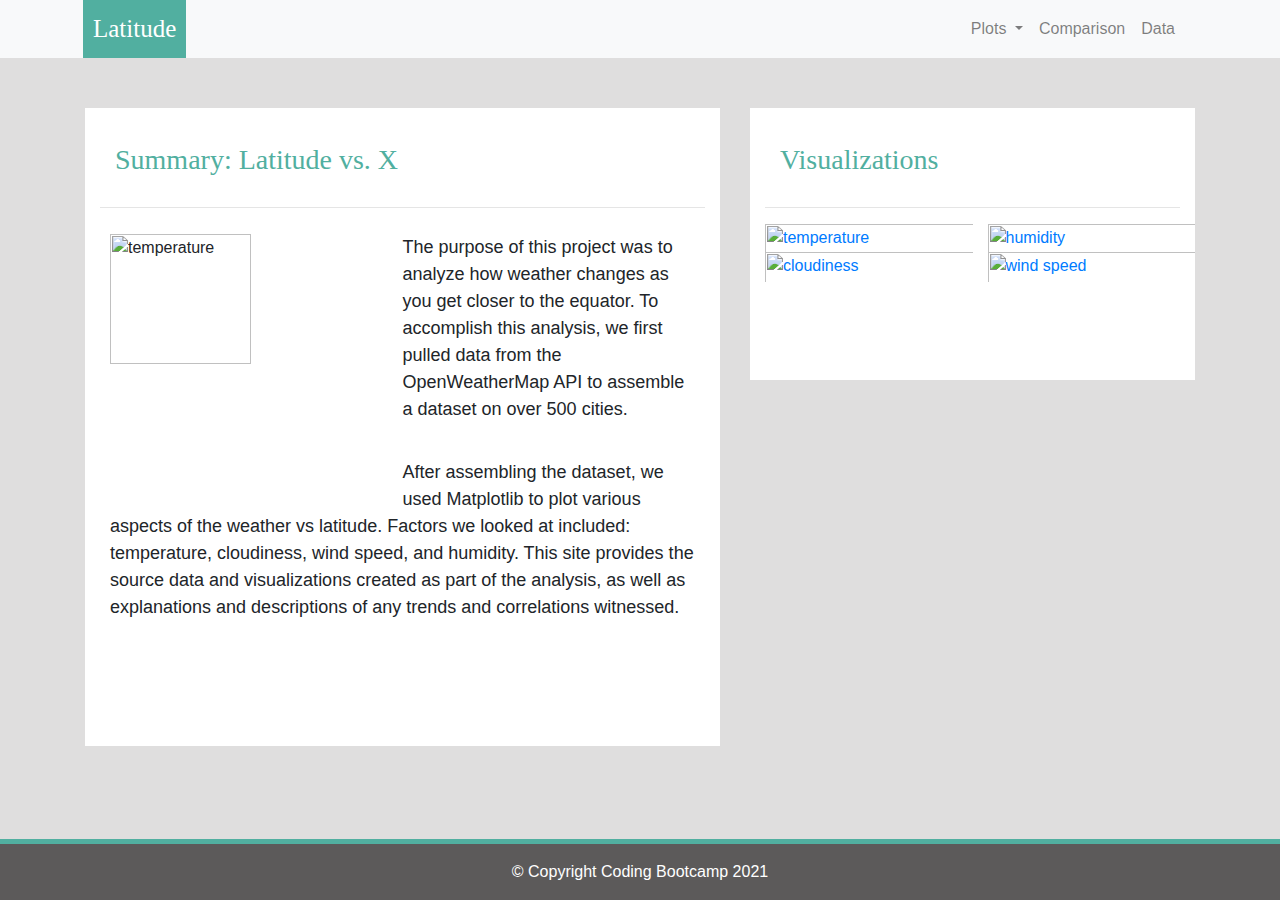
==== index.html @ 0e475df0 "Readded all files" ====
</html><!DOCTYPE html>
<html lang="en">
<head>
  <meta charset="UTF-8">
  <title>Summary</title>
  <link rel="stylesheet" href="https://stackpath.bootstrapcdn.com/bootstrap/4.3.1/css/bootstrap.min.css" integrity="sha384-ggOyR0iXCbMQv3Xipma34MD+dH/1fQ784/j6cY/iJTQUOhcWr7x9JvoRxT2MZw1T" crossorigin="anonymous">
  <script src="https://code.jquery.com/jquery-3.3.1.slim.min.js" integrity="sha384-q8i/X+965DzO0rT7abK41JStQIAqVgRVzpbzo5smXKp4YfRvH+8abtTE1Pi6jizo" crossorigin="anonymous"></script>
  <script src="https://cdnjs.cloudflare.com/ajax/libs/popper.js/1.14.7/umd/popper.min.js" integrity="sha384-UO2eT0CpHqdSJQ6hJty5KVphtPhzWj9WO1clHTMGa3JDZwrnQq4sF86dIHNDz0W1" crossorigin="anonymous"></script>
  <script src="https://stackpath.bootstrapcdn.com/bootstrap/4.3.1/js/bootstrap.min.js" integrity="sha384-JjSmVgyd0p3pXB1rRibZUAYoIIy6OrQ6VrjIEaFf/nJGzIxFDsf4x0xIM+B07jRM" crossorigin="anonymous"></script>
  <link rel="stylesheet" href="CSS/style copy.css">
</head>
<body>
    <!--Navbar adjustments-->
    <nav class="navbar navbar-expand-lg navbar-light bg-light">
        <div class="container">
            <a class="navbar-brand text-white" href="index.html" >Latitude</a>
            <button class="navbar-toggler" type="button" data-toggle="collapse" data-target="#navbarSupportedContent" aria-controls="navbarSupportedContent" aria-expanded="false" aria-label="Toggle navigation">
                <span class="navbar-toggler-icon"></span>
            </button>
            <div class="collapse navbar-collapse" id="navbarSupportedContent">
                <ul class="navbar-nav ml-auto">    
                    <li class="nav-item dropdown">
                        <a class="nav-link dropdown-toggle" href="#" id="navbarDropdown" role="button" data-toggle="dropdown" aria-haspopup="true" aria-expanded="false">
                            Plots
                        </a>
                        <div class="dropdown-menu dropdown-menu-right" aria-labelledby="navbarDropdown">
                            <a class="dropdown-item" href="visualizations/temp.html">Max Temperature</a>
                            <a class="dropdown-item" href="visualizations/humidity.html">Humidity</a>
                            <a class="dropdown-item" href="visualizations/cloudiness.html">Cloudiness</a>
                            <a class="dropdown-item" href="visualizations/wind_speed.html">Wind Speed</a>
                        </div>
                    </li>
                    <li class="nav-item">
                        <a class="nav-link" href="comparison.html">Comparison</a>
                    </li>
                    <li class="nav-item">
                        <a class="nav-link" href="data.html">Data</a>
                    </li>
                </ul>
            </div>
        </div>
    </nav>
    <!--create container, rows and columns and add images -->
    <div class="container content">    
        <div class="row">
            <div class="col-md-7">
                <div class="col-md-12">
                    <h3>Summary: Latitude vs. X </h3>
                    <hr>
                    <div class="thumbnail">
                        <img class="img-thumbnail float-left" src="Resources/assets/images/temperature.png " width="50%" alt="temperature">
                    </div>
                    <p>The purpose of this project was to analyze how weather changes as you get closer to the equator. To accomplish this analysis, we first pulled data from the OpenWeatherMap API to assemble a dataset on over 500 cities.  </p> 
                    <p>After assembling the dataset, we used Matplotlib to plot various aspects of the weather vs latitude. Factors we looked at included: temperature, cloudiness, wind speed, and humidity. This site provides the source data and visualizations created as part of the analysis, as well as explanations and descriptions of any trends and correlations witnessed.</p>
                </div>
            </div>
            <!--visualization adjustments-->
            <div class="col-md-5">
                <div class="col-md-12">
                    <h3>Visualizations</h3>
                    <hr>
                    <div class="row">
                        <div class="col-4 col-md-6">
                            <a href="temp.html"><img src="Resources/assets/images/temperature.png" width="108%"  alt="temperature">
                            </a> 
                        </div>
                        <div class="col-3 col-md-6">
                            <a href="humidity.html"><img src="Resources/assets/images/humidity.png" width="108%" alt="humidity"></a>
                        </div>
                        <div class="col-3 col-md-6">
                            <a href="cloudiness.html"><img src="Resources/assets/images/cloudiness.png" width="108%"  alt="cloudiness"></a>
                        </div>
                        <div class="col-3 col-md-6">
                            <a href="windspeed.html"><img src="Resources/assets/images/wind_speed.png"width="108%"  alt="wind speed"></a>
                        </div>
                    </div>
                </div>
            </div>
        </div>
    </div>
    <!-- Footer -->
    <footer class="page-footer font-small footer-dark">
        <div class="footer-copyright text-center py-3">© Copyright Coding Bootcamp 2021
        </div>      
    </footer>
</body>
</html>
---- CSS/style copy.css ----
/* navbar styling*/
a.navbar-brand{
    margin-left: 10px;
    padding: 10px;
    background-color: rgb(81, 175, 160);
    font-family: 'Times New Roman', Times, serif;
    font-size: 25px;
}

/*footer styling*/
.page-footer{
    background-color: rgb(92, 90, 90);
    margin-top: 50px;
    position: fixed;
    bottom: 0;
    width: 100%;
}

.footer-copyright{
    color:white;
    border-top: 5px solid rgb(81, 175, 160)
}

/* header styling*/
h3{
    color: rgb(81, 175, 160);
    font-family: Georgia, 'Times New Roman', Times, serif;
    padding: 15px;
}

/* image styling*/
.img-thumbnail{
    padding:10px;
    border: none;
}

/* fontstyling for text*/
p{
   font-family: Arial, Helvetica, sans-serif;
   font-size: large;
   padding:10px;
}

/* body background*/
body{
    background-color: rgb(223, 222, 222);
}
.col-md-12{
    background-color: white;
    padding-top: 20px;
    padding-bottom:100px;
}

.col-md-8{
      margin-left: 275px;
    padding: 50px;
    font-family: 'Times New Roman', Times, serif;
    font-size: 25px; */
} 

/* 
    background-color: white;
    padding-top: 20px;
    padding-bottom:100px;
} */ */

/* image border styling*/
.pic{
    border: 3px solid rgb(81, 175, 160);
}
/* navbar styling*/
.navbar{
    padding-top:0px;
    padding-bottom: 0px;
    padding-right:40px;
}

.nav-item.dropdown.show {
    background-color: #ddd;
}

.dropdown-menu {
    margin: 0;
}

/* content styling*/
.content {
    padding-top: 50px;
    padding-bottom: 80px;
    overflow: hidden;
}

.content.bg-white {
    margin-top: 15px;
}


/* table text adjustments*/
tr>th:nth-child(1),
tr>th:nth-child(3),
tr>th:nth-child(6),
tr>th:nth-child(7),
tr>th:nth-child(8),
tr>th:nth-child(9),
tr>th:nth-child(10),
tr>td:nth-child(1),
tr>td:nth-child(3),
tr>td:nth-child(6),
tr>td:nth-child(7),
tr>td:nth-child(8),
tr>td:nth-child(9),
tr>td:nth-child(10) {
    text-align: right;
}


/* small screen adjustments*/
@media(max-width:767px){
    .navbar.bg-light{
        background-color: rgb(81, 175, 160)!important;    
    }

    .navbar-collapse{
        background-color: #f8f9fa;
    }
    .navbar{
        padding:inherit;
    }
}
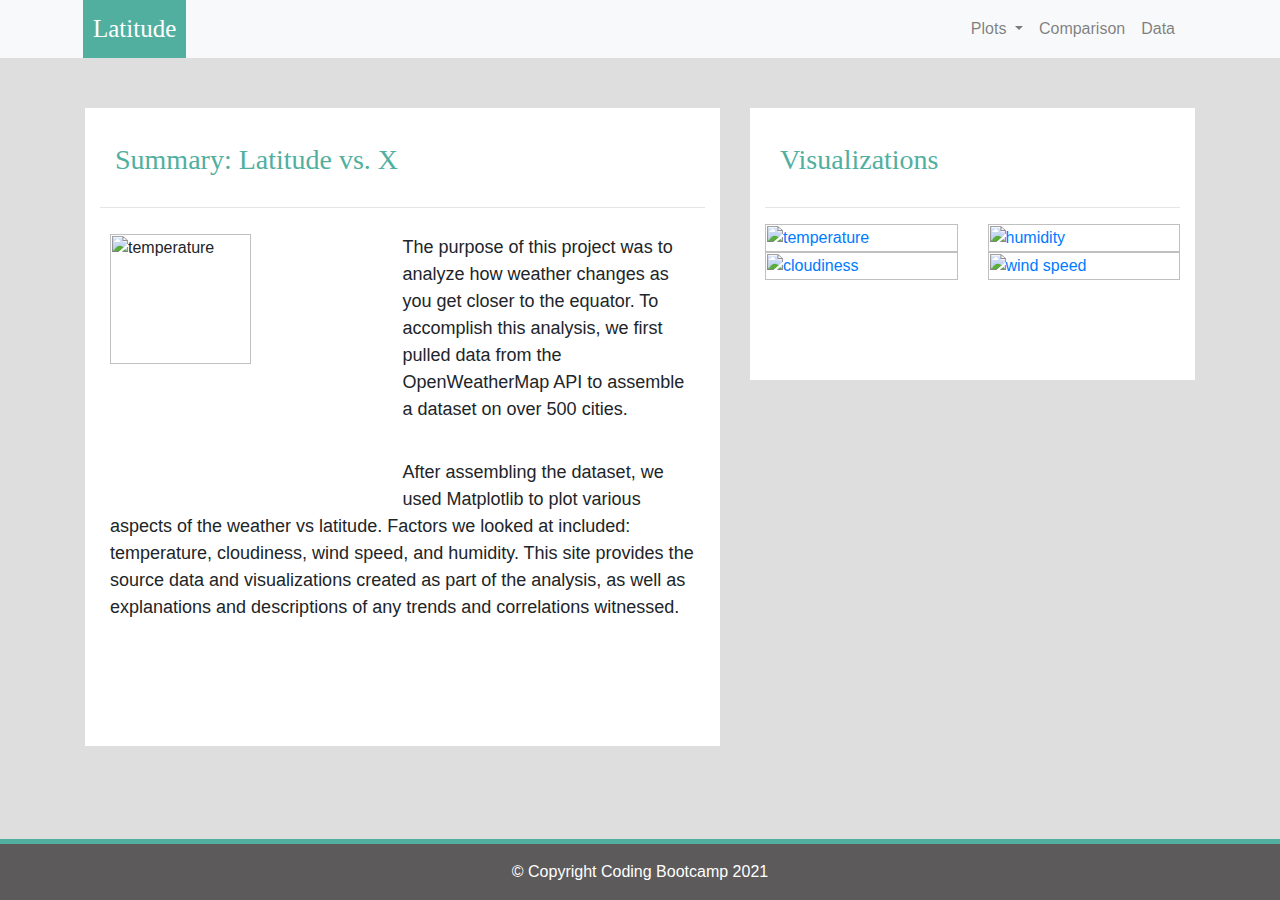
==== commit e8a0e49e: "Changed Image name" ====
--- a/index.html
+++ b/index.html
@@ -61,17 +61,17 @@
                     <hr>
                     <div class="row">
                         <div class="col-4 col-md-6">
-                            <a href="temp.html"><img src="Resources/assets/images/temperature.png" width="108%"  alt="temperature">
+                            <a href="temp.html"><img src="Resources/assets/images/temperature.PNG" width="100%"  alt="temperature">
                             </a> 
                         </div>
                         <div class="col-3 col-md-6">
-                            <a href="humidity.html"><img src="Resources/assets/images/humidity.png" width="108%" alt="humidity"></a>
+                            <a href="humidity.html"><img src="Resources/assets/images/humidity.PNG" width="100%" alt="humidity"></a>
                         </div>
                         <div class="col-3 col-md-6">
-                            <a href="cloudiness.html"><img src="Resources/assets/images/cloudiness.png" width="108%"  alt="cloudiness"></a>
+                            <a href="cloudiness.html"><img src="Resources/assets/images/cloudiness.PNG" width="100%"  alt="cloudiness"></a>
                         </div>
                         <div class="col-3 col-md-6">
-                            <a href="windspeed.html"><img src="Resources/assets/images/wind_speed.png"width="108%"  alt="wind speed"></a>
+                            <a href="windspeed.html"><img src="Resources/assets/images/wind_speed.PNG"width="100%"  alt="wind speed"></a>
                         </div>
                     </div>
                 </div>
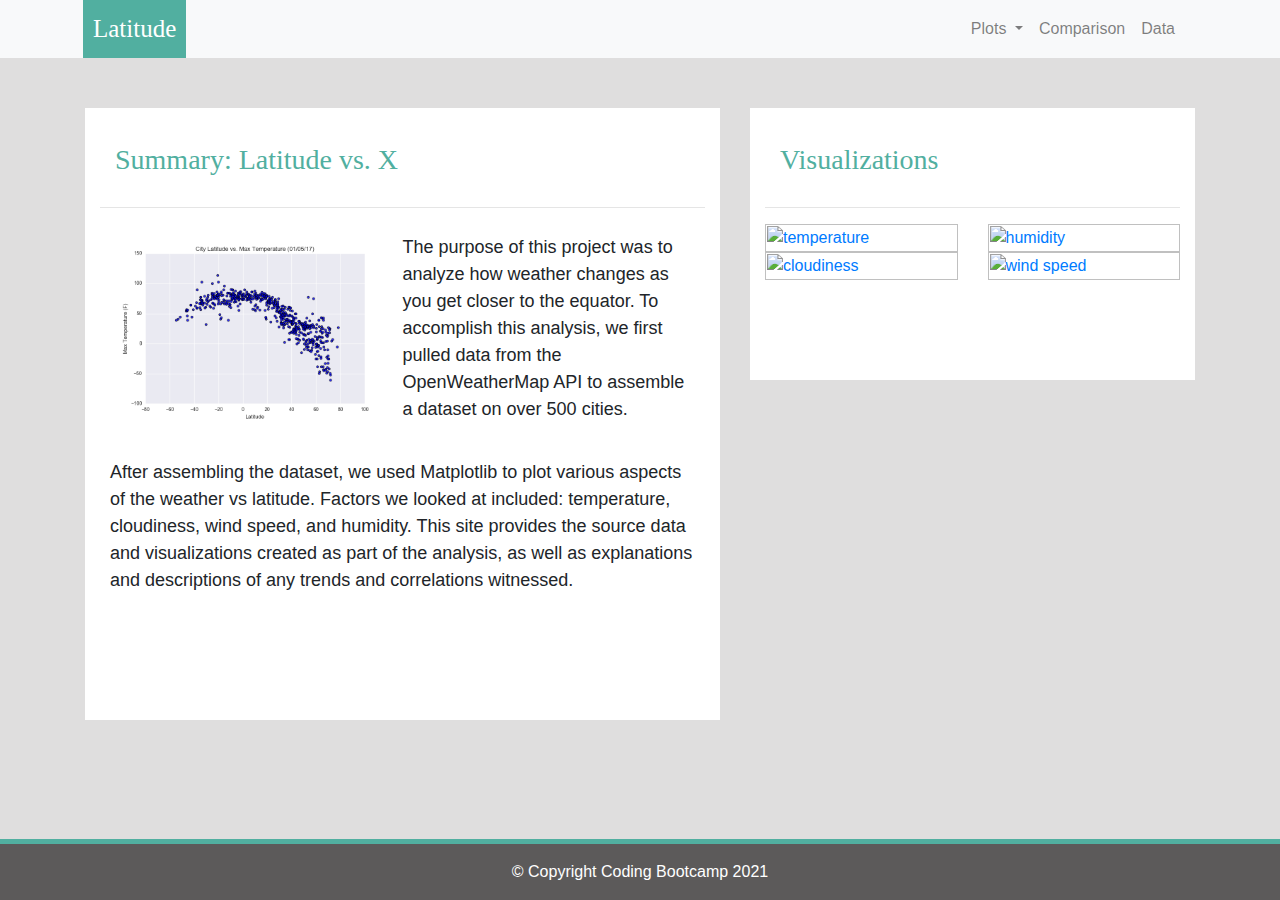
==== commit ad4f6f65: "Update index.html" ====
--- a/index.html
+++ b/index.html
@@ -2,7 +2,7 @@
 <html lang="en">
 <head>
   <meta charset="UTF-8">
-  <title>Summary</title>
+  <title>HomePage</title>
   <link rel="stylesheet" href="https://stackpath.bootstrapcdn.com/bootstrap/4.3.1/css/bootstrap.min.css" integrity="sha384-ggOyR0iXCbMQv3Xipma34MD+dH/1fQ784/j6cY/iJTQUOhcWr7x9JvoRxT2MZw1T" crossorigin="anonymous">
   <script src="https://code.jquery.com/jquery-3.3.1.slim.min.js" integrity="sha384-q8i/X+965DzO0rT7abK41JStQIAqVgRVzpbzo5smXKp4YfRvH+8abtTE1Pi6jizo" crossorigin="anonymous"></script>
   <script src="https://cdnjs.cloudflare.com/ajax/libs/popper.js/1.14.7/umd/popper.min.js" integrity="sha384-UO2eT0CpHqdSJQ6hJty5KVphtPhzWj9WO1clHTMGa3JDZwrnQq4sF86dIHNDz0W1" crossorigin="anonymous"></script>
@@ -61,17 +61,17 @@
                     <hr>
                     <div class="row">
                         <div class="col-4 col-md-6">
-                            <a href="temp.html"><img src="Resources/assets/images/temperature.PNG" width="100%"  alt="temperature">
+                            <a href="visualizations/temp.html"><img src="../Resources/assets/images/temperature.PNG" width="100%"  alt="temperature">
                             </a> 
                         </div>
                         <div class="col-3 col-md-6">
-                            <a href="humidity.html"><img src="Resources/assets/images/humidity.PNG" width="100%" alt="humidity"></a>
+                            <a href="visualizations/humidity.html"><img src="Resources/assets/images/humidity.PNG" width="100%" alt="humidity"></a>
                         </div>
                         <div class="col-3 col-md-6">
-                            <a href="cloudiness.html"><img src="Resources/assets/images/cloudiness.PNG" width="100%"  alt="cloudiness"></a>
+                            <a href="visualizations/cloudiness.html"><img src="Resources/assets/images/cloudiness.PNG" width="100%"  alt="cloudiness"></a>
                         </div>
                         <div class="col-3 col-md-6">
-                            <a href="windspeed.html"><img src="Resources/assets/images/wind_speed.PNG"width="100%"  alt="wind speed"></a>
+                            <a href="visualizations/wind_speed.html"><img src="Resources/assets/images/wind_speed.PNG"width="100%"  alt="wind speed"></a>
                         </div>
                     </div>
                 </div>
@@ -84,4 +84,4 @@
         </div>      
     </footer>
 </body>
-</html>+</html>
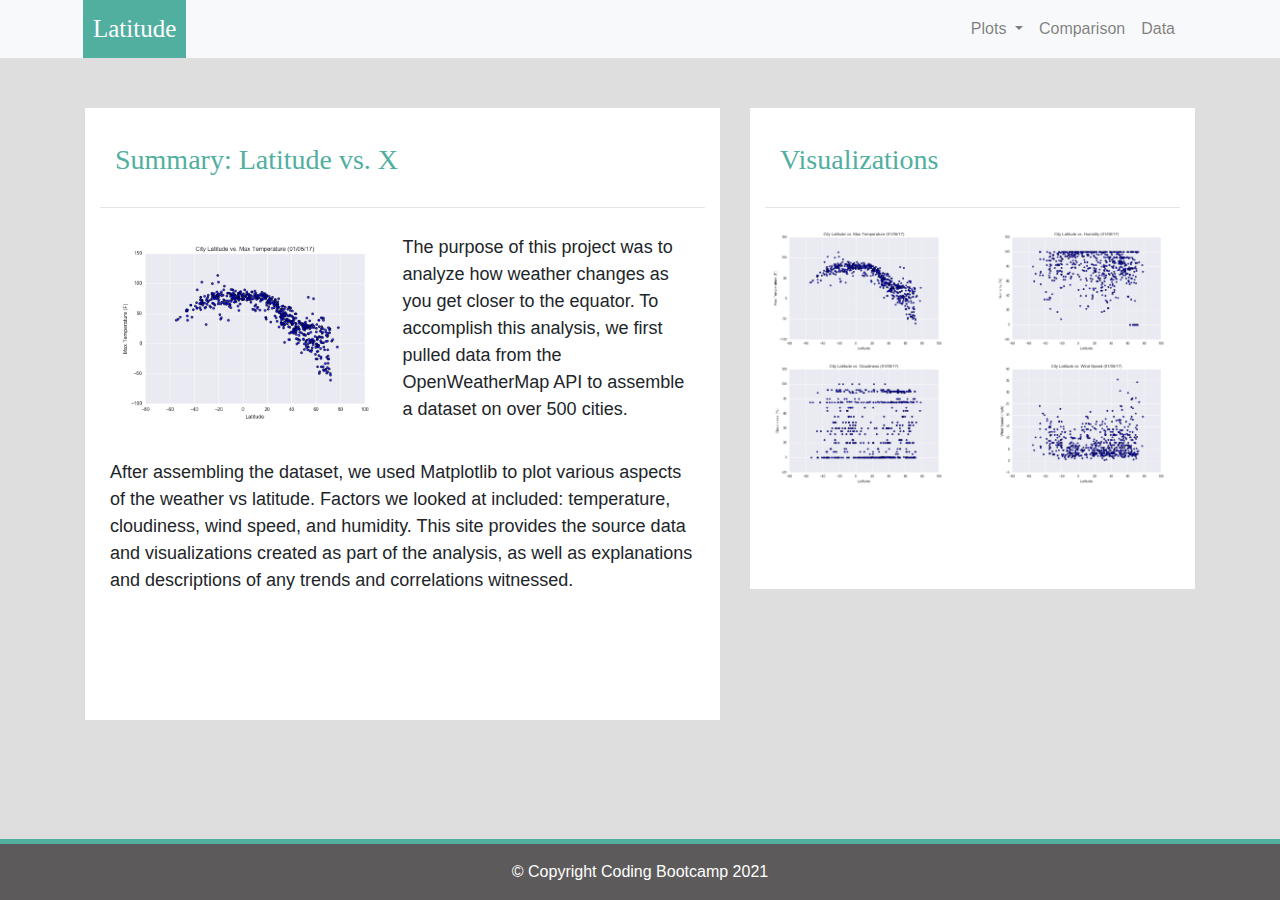
==== commit 03b4ac89: "Update index.html" ====
--- a/index.html
+++ b/index.html
@@ -61,17 +61,17 @@
                     <hr>
                     <div class="row">
                         <div class="col-4 col-md-6">
-                            <a href="visualizations/temp.html"><img src="../Resources/assets/images/temperature.PNG" width="100%"  alt="temperature">
+                            <a href="visualizations/temp.html"><img src="Resources/assets/images/temperature.png" width="100%"  alt="temperature">
                             </a> 
                         </div>
                         <div class="col-3 col-md-6">
-                            <a href="visualizations/humidity.html"><img src="Resources/assets/images/humidity.PNG" width="100%" alt="humidity"></a>
+                            <a href="visualizations/humidity.html"><img src="Resources/assets/images/humidity.png" width="100%" alt="humidity"></a>
                         </div>
                         <div class="col-3 col-md-6">
-                            <a href="visualizations/cloudiness.html"><img src="Resources/assets/images/cloudiness.PNG" width="100%"  alt="cloudiness"></a>
+                            <a href="visualizations/cloudiness.html"><img src="Resources/assets/images/cloudiness.png" width="100%"  alt="cloudiness"></a>
                         </div>
                         <div class="col-3 col-md-6">
-                            <a href="visualizations/wind_speed.html"><img src="Resources/assets/images/wind_speed.PNG"width="100%"  alt="wind speed"></a>
+                            <a href="visualizations/wind_speed.html"><img src="Resources/assets/images/wind_speed.png"width="100%"  alt="wind speed"></a>
                         </div>
                     </div>
                 </div>
